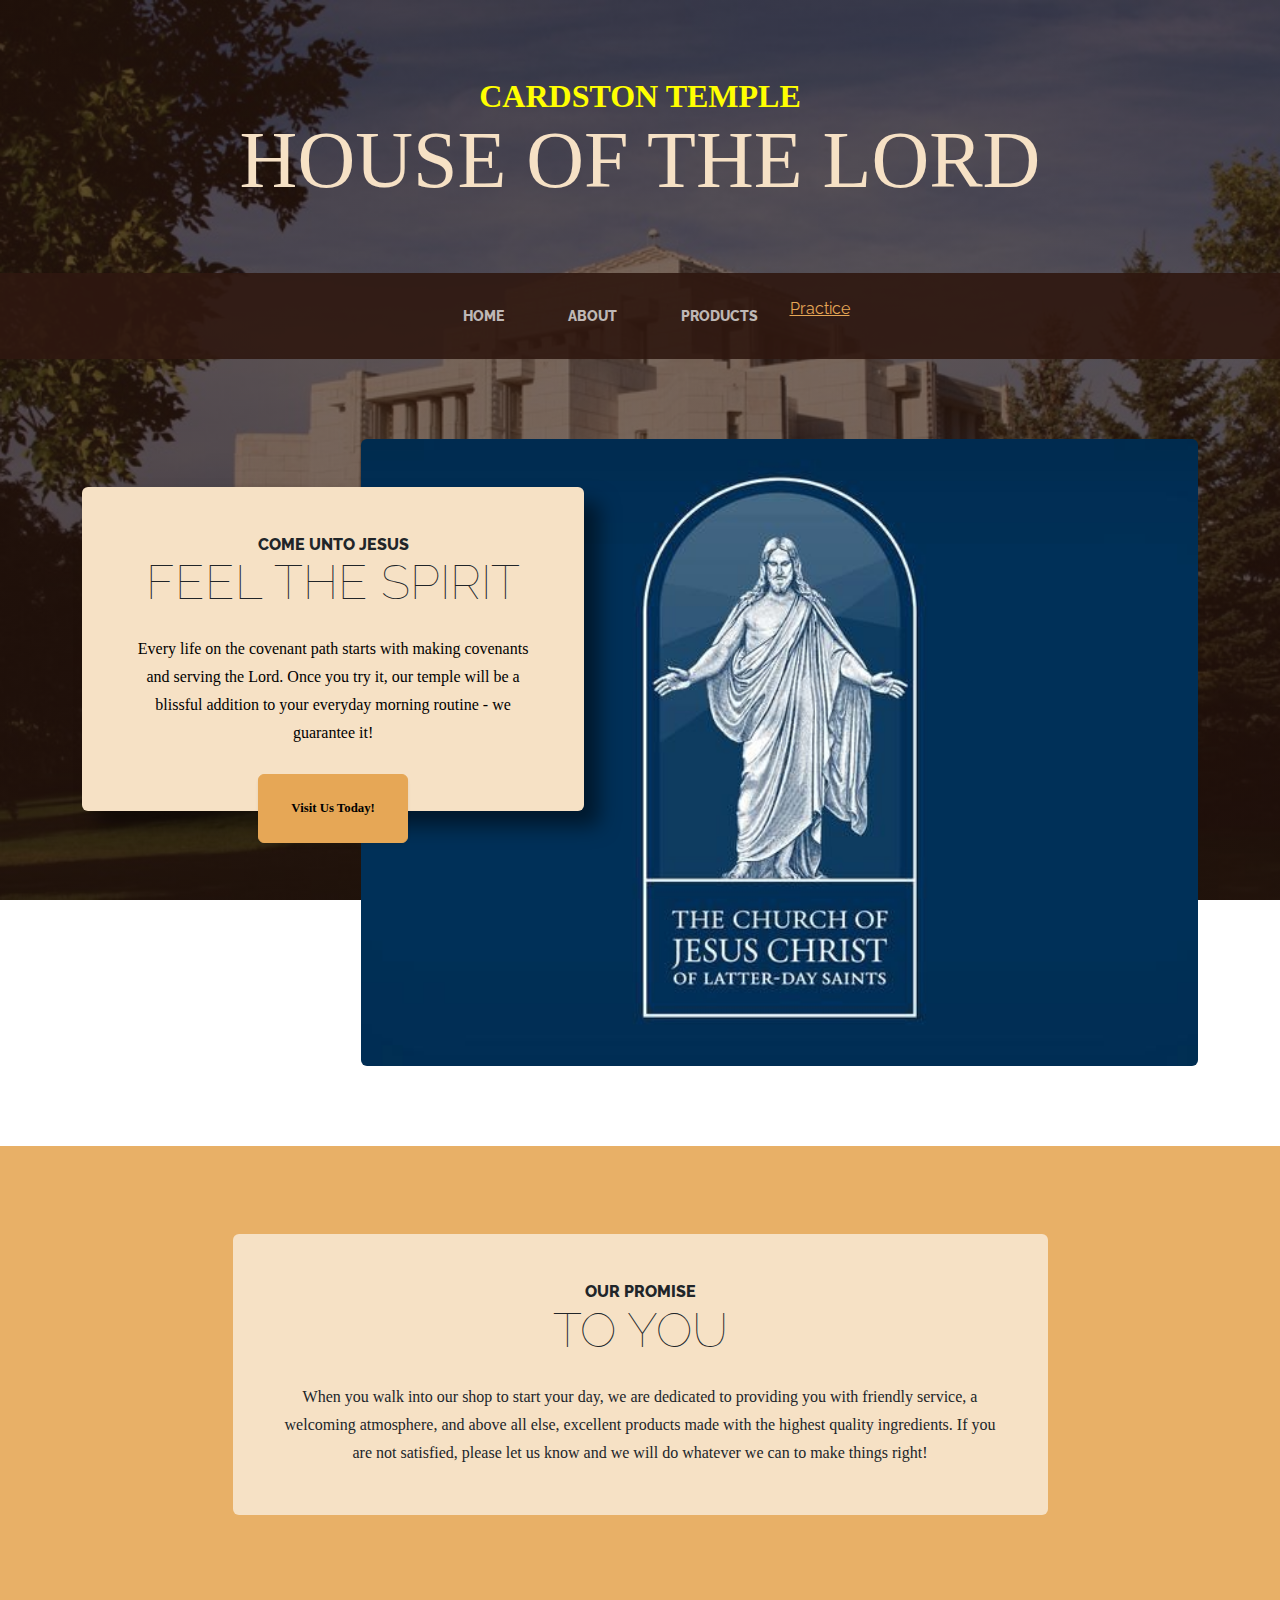
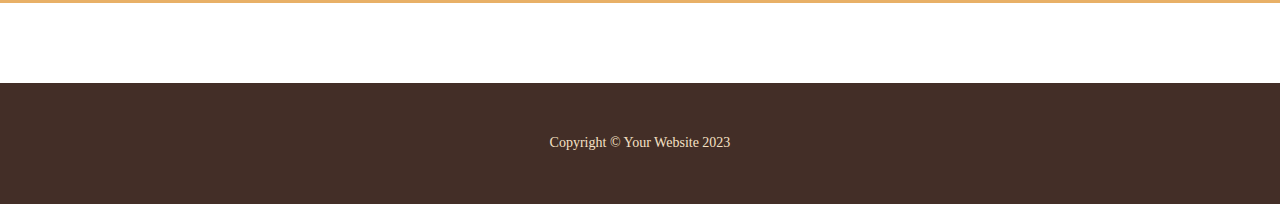
==== index.html @ 15f1dc59 "Add files via upload" ====
<!DOCTYPE html>
<html lang="en">
    <head>
        <meta charset="utf-8" />
        <meta name="viewport" content="width=device-width, initial-scale=1, shrink-to-fit=no" />
        <meta name="description" content="" />
        <meta name="author" content="" />
        <title>Business Casual - Start Bootstrap Theme</title>
        <link rel="icon" type="image/x-icon" href="assets/favicon.ico" />
        <!-- Google fonts-->
        <link href="https://fonts.googleapis.com/css?family=Raleway:100,100i,200,200i,300,300i,400,400i,500,500i,600,600i,700,700i,800,800i,900,900i" rel="stylesheet" />
        <link href="https://fonts.googleapis.com/css?family=Lora:400,400i,700,700i" rel="stylesheet" />
        <!-- Core theme CSS (includes Bootstrap)-->
        <link href="css/styles.css" rel="stylesheet" />
        <link rel="stylesheet" href="css/mystyles.css">
    </head>
    <body>
        <header>
            <h1 class="site-heading text-center text-faded d-none d-lg-block">
                <span class="site-heading-upper text-primary mb-3">Cardston Temple</span>
                <span class="site-heading-lower">House of the Lord</span>
            </h1>
        </header>
        <!-- Navigation-->
        <nav class="navbar navbar-expand-lg navbar-dark py-lg-4" id="mainNav">
            <div class="container">
                <a class="navbar-brand text-uppercase fw-bold d-lg-none" href="index.html">Start Bootstrap</a>
                <button class="navbar-toggler" type="button" data-bs-toggle="collapse" data-bs-target="#navbarSupportedContent" aria-controls="navbarSupportedContent" aria-expanded="false" aria-label="Toggle navigation"><span class="navbar-toggler-icon"></span></button>
                <div class="collapse navbar-collapse" id="navbarSupportedContent">
                    <ul class="navbar-nav mx-auto">
                        <li class="nav-item px-lg-4"><a class="nav-link text-uppercase" href="index.html">Home</a></li>
                        <li class="nav-item px-lg-4"><a class="nav-link text-uppercase" href="Website/index.html">About</a></li>
                        <li class="nav-item px-lg-4"><a class="nav-link text-uppercase" href="products.html">Products</a></li>
                        <a href="Website/html/practice.html">Practice</a>
                        <!-- <li class="nav-item px-lg-4"><a class="nav-link text-uppercase" href="store.html">Store</a></li> -->
                    </ul>
                </div>
            </div>
        </nav>
        <section class="page-section clearfix">
            <div class="container">
                <div class="intro">
                    <img class="intro-img img-fluid mb-3 mb-lg-0 rounded" src="assets/img/intro.jpg" alt="..." />
                    <div class="intro-text left-0 text-center bg-faded p-5 rounded">
                        <h2 class="section-heading mb-4">
                            <span class="section-heading-upper">Come unto Jesus</span>
                            <span class="section-heading-lower">Feel the spirit</span>
                        </h2>
                        <p class="mb-3 notyellow">Every life on the covenant path starts with making covenants and serving the Lord. Once you try it, our temple will be a blissful addition to your everyday morning routine - we guarantee it!</p>
                        <div class="intro-button mx-auto"><a class="btn btn-primary btn-xl" href="#!">Visit Us Today!</a></div>
                    </div>
                </div>
            </div>
        </section>
        <section class="page-section cta">
            <div class="container">
                <div class="row">
                    <div class="col-xl-9 mx-auto">
                        <div class="cta-inner bg-faded text-center rounded">
                            <h2 class="section-heading mb-4">
                                <span class="section-heading-upper">Our Promise</span>
                                <span class="section-heading-lower">To You</span>
                            </h2>
                            <p class="mb-0">When you walk into our shop to start your day, we are dedicated to providing you with friendly service, a welcoming atmosphere, and above all else, excellent products made with the highest quality ingredients. If you are not satisfied, please let us know and we will do whatever we can to make things right!</p>
                        </div>
                    </div>
                </div>
            </div>
        </section>
        <footer class="footer text-faded text-center py-5">
            <div class="container"><p class="m-0 small">Copyright &copy; Your Website 2023</p></div>
        </footer>
        <!-- Bootstrap core JS-->
        <script src="https://cdn.jsdelivr.net/npm/bootstrap@5.2.3/dist/js/bootstrap.bundle.min.js"></script>
        <!-- Core theme JS-->
        <script src="js/scripts.js"></script>
    </body>
</html>
---- css/mystyles.css ----
body{
    font-family: 'Comic Sans MS';
}
.site-heading-lower{
    font-family: 'Comic Sans MS';
}
.mb-3{
    font-family: 'Comic Sans MS';
    color: yellow !important;
}
.notyellow{
    color: black !important;
}
.intro-text{
        box-shadow: 15px 15px 20px rgba(0, 0, 0, 0.5);
}
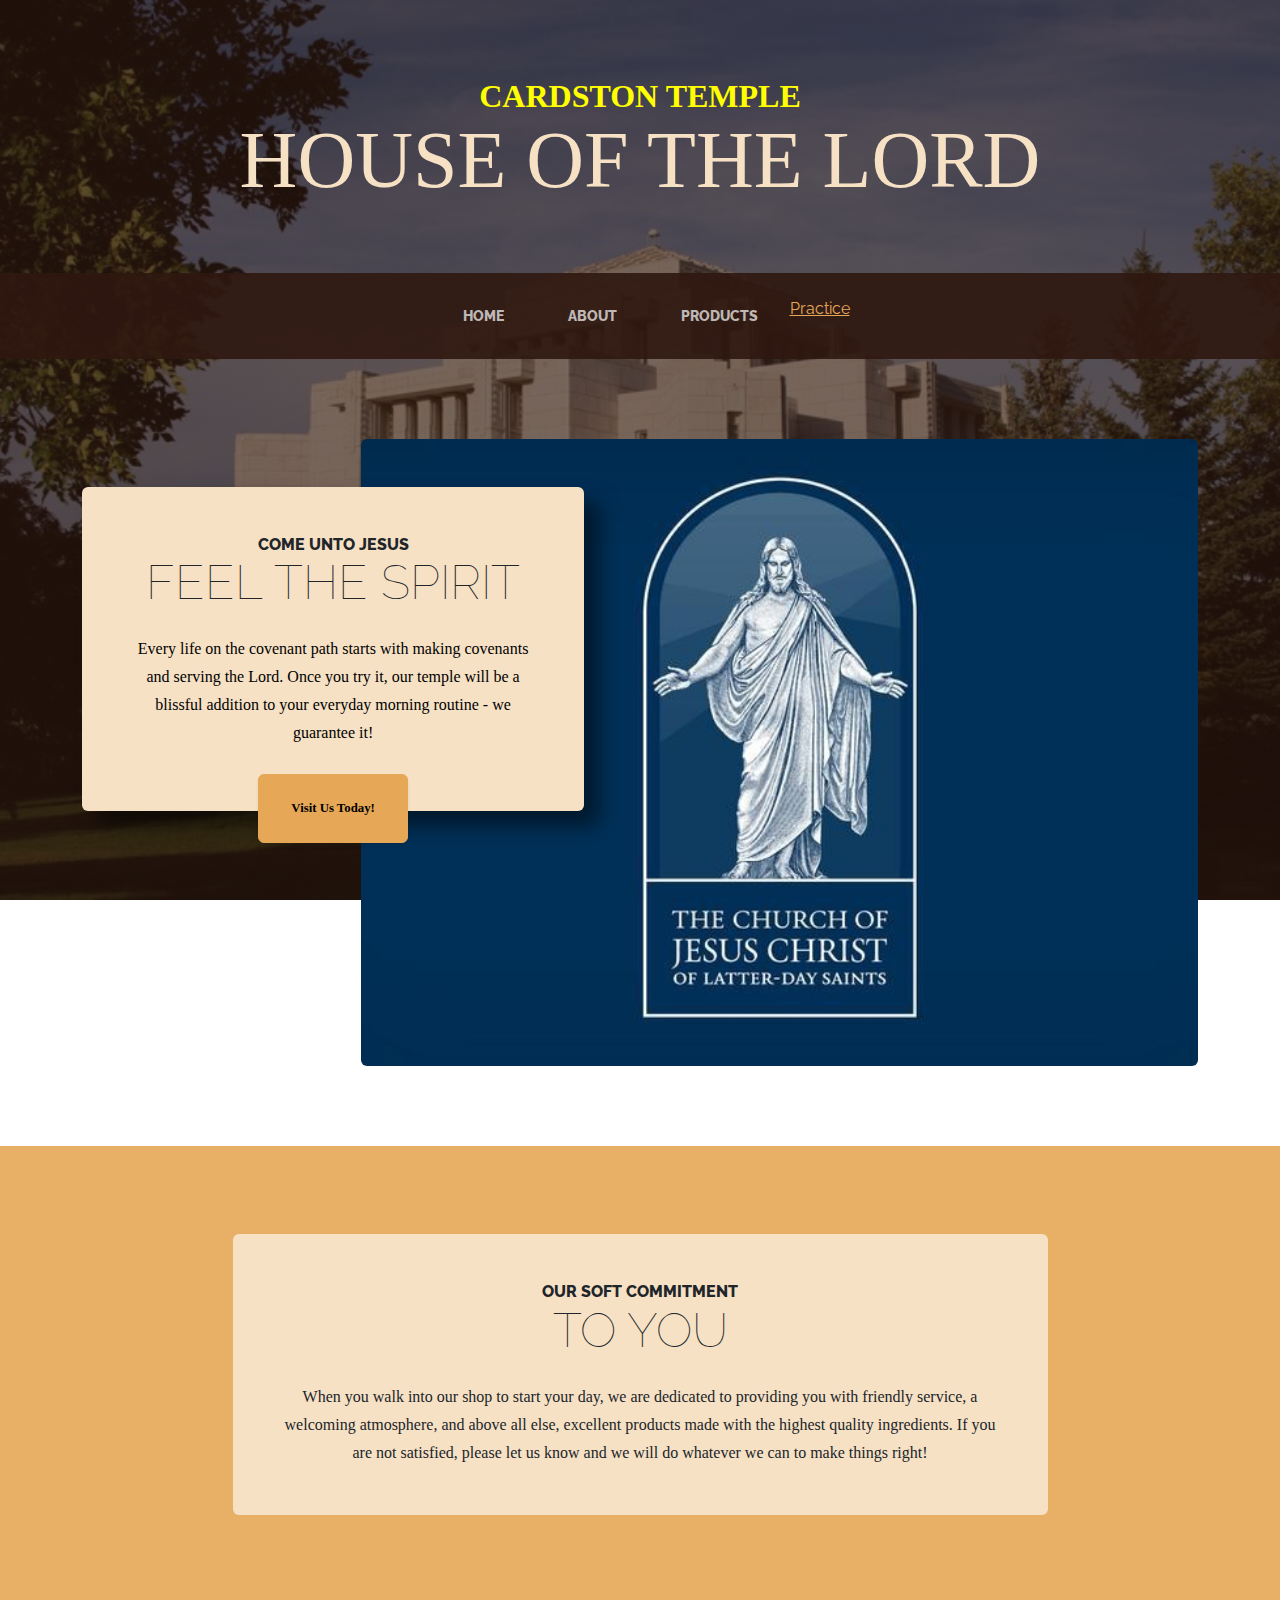
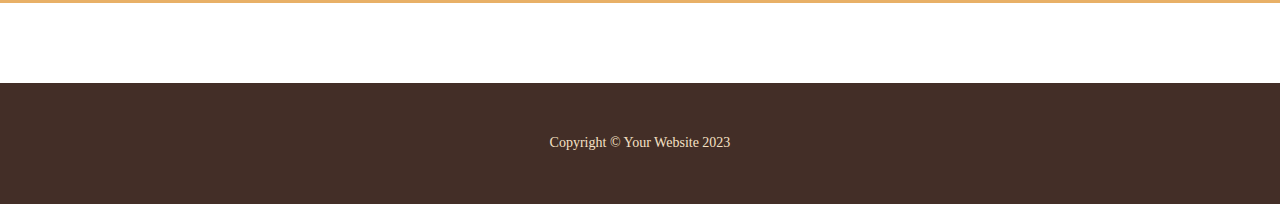
==== commit 27de2eae: "Add files via upload" ====
--- a/index.html
+++ b/index.html
@@ -58,7 +58,7 @@
                     <div class="col-xl-9 mx-auto">
                         <div class="cta-inner bg-faded text-center rounded">
                             <h2 class="section-heading mb-4">
-                                <span class="section-heading-upper">Our Promise</span>
+                                <span class="section-heading-upper">Our Soft Commitment</span>
                                 <span class="section-heading-lower">To You</span>
                             </h2>
                             <p class="mb-0">When you walk into our shop to start your day, we are dedicated to providing you with friendly service, a welcoming atmosphere, and above all else, excellent products made with the highest quality ingredients. If you are not satisfied, please let us know and we will do whatever we can to make things right!</p>
